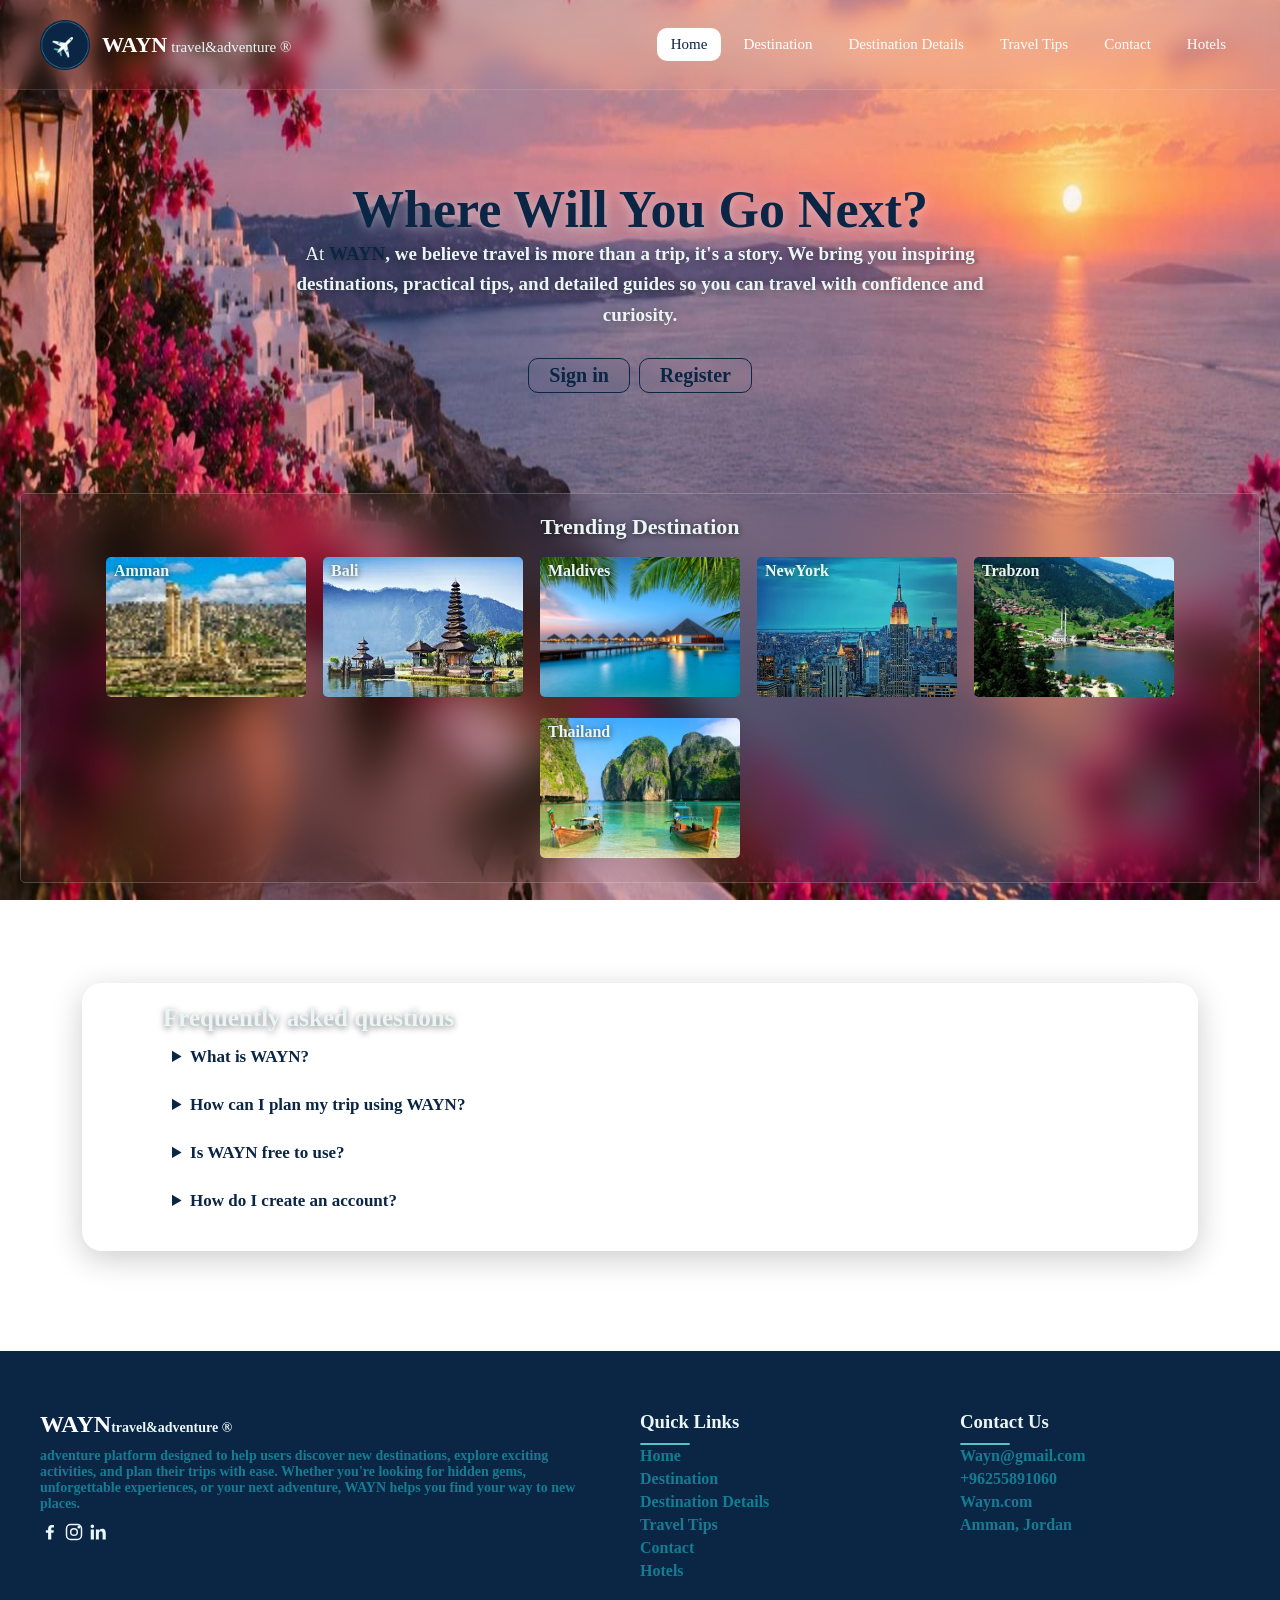
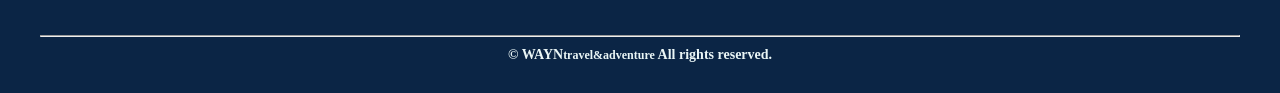
==== home.html @ e9b3a29a "Add files via upload" ====
<!DOCTYPE html>
<html lang="en">
<head>
    <meta charset="UTF-8">
    <meta name="viewport" content="width=device-width, initial-scale=1.0">
    <title>WAYN-travel&adventure</title>
    <link rel="icon" href="images/wayn-icon.png">
    <link rel="stylesheet" href="style.css">
</head>
<body>
    <div class="dashboard">
        
           <div class="background"><img src="bali/12.jpeg" width="100% " height="100%" alt="background"> </div>
    <header class="header">
        <div class="logo">
            <img src="wayn-icon.png" alt="wayn-icon">
            <div class="logo-">
                <span class="brand">WAYN</span>
                <span class="tagline">travel&adventure &reg;</span>
            </div>
        </div>
        <nav>
            <a href="index.html" class="active">Home</a>
            <a href="Destination.html">Destination</a>
            <a href="Destination-Details.html">Destination Details</a>
            <a href="Travel-Tips.html">Travel Tips</a>
            <a href="file.html">Contact</a>
             <a href="Hotels.html">Hotels</a>
        </nav>
    </header>
    <main>
        <section class="hero">
            <div class="about-as">
            <h1>Where Will You Go Next?</h1>
            <p>At <strong><span style="color:#0B2545;">WAYN</span></stron>, we believe travel is more than a trip, it's a story. We bring you inspiring destinations, practical tips, and detailed guides so you can travel with confidence and curiosity.</p>
        </div>
        <div class="auth-box">
            <a href=".html">Sign in</a>
            <a href="login.html">Register</a>
        </div>
        </section>
        <!-- Destination section -->
         
        <div class="cards">
          <a href="Destination.html" class="cards-title">
        Trending Destination</a>
        <div class="card">
            <img src="bali/amman.jpeg" alt="Amman" >
            <span class="name">Amman</span>
        </div>
        <div class="card">
            <img src="bali.webp" alt="Bali" >
            <span class="name">Bali</span>
        </div>
        <div class="card">
            <img src="maldives.gif" alt="Mldives">
            <span class="name">Maldives</span>
        </div>
            <div class="card">
            <img src="newyork.webp" alt="New-York">
            <span class="name">NewYork</span>
        </div>
            <div class="card">
            <img src="trabzon.webp" alt="Trabzon">
            <span class="name">Trabzon</span>
        </div>
            <div class="card">
            <img src="thailand.webp" alt="Thailand">
            <span class="name">Thailand</span>
        </div>
            </div>

            <!-- Q AND A -->
        <section class="Q-A">
            <h2>Frequently asked questions</h2>
            <details class="details">
                <summary>What is WAYN?</summary>
                <p>WAYN is a travel and adventure platform designed to help users discover new destinations, explore exciting activities, and plan their trips with ease. Whether you're looking for hidden gems, unforgettable experiences, or your next adventure, WAYN helps you find your way to new places.</p>
            </details>
            <details class="details">
                <summary>How can I plan my trip using WAYN?</summary>
                <p>You can browse destinations, explore detailed guides, and save your favorite spots to create a customized travel itinerary.</p>
            </details>
            <details class="details">
                <summary>Is WAYN free to use?</summary>
                <p>Yes, exploring destinations, reading travel guides, and accessing practical tips on WAYN is completely free.</p>
            </details>
            <details class="details">
                <summary>How do I create an account?</summary>
                <p>Click on the "Register" button in the navigation bar, enter your email and details, and you'll be ready to start exploring.</p>
            </details>
        </section>
    
    </main> 
    
    <footer>
        <div class="footer-container">
                
              
              <div class="footer-brand"> 
               <!-- <img src="images/wayn-icon.png" alt="icon">  -->
               <h2>WAYN<span style="font-size: 14px;">travel&adventure &reg;</span></h2>
                <p>adventure platform designed to help users discover new destinations, explore exciting activities, and plan their trips with ease. Whether you're looking for hidden gems, unforgettable experiences, or your next adventure, WAYN helps you find your way to new places.</p>
            
             <div class="social-links">
                <a href="#"><svg xmlns="http://www.w3.org/2000/svg" viewBox="0 0 24 24" width="20" height="20" fill="#EAF6F6">
                        <path d="M13.5 21v-8h2.7l.4-3.1h-3.1V8c0-.9.3-1.5 1.6-1.5h1.6V3.7c-.8-.1-1.7-.2-2.6-.2-2.6 0-4.4 1.6-4.4 4.5v1.9H7V13h2.7v8z"/>
                         </svg></a> 
                <a href="#"><svg xmlns="http://www.w3.org/2000/svg" viewBox="0 0 24 24" width="20" height="20" fill="none" stroke="#EAF6F6" stroke-width="1.8">
                          <rect x="3" y="3" width="18" height="18" rx="5"/>
                               <circle cx="12" cy="12" r="4"/>
                                <circle cx="18" cy="6" r="1" fill="#EAF6F6"/>
                                       </svg></a>
                <a href="#"><svg xmlns="http://www.w3.org/2000/svg" viewBox="0 0 24 24" width="20" height="20" fill="#EAF6F6">
                          <path d="M5.2 3a2.2 2.2 0 1 0 0 4.4 2.2 2.2 0 0 0 0-4.4zM3.3 9h3.8v12H3.3zM9.5 9h3.6v1.6h.1A4 4 0 0 1 16.8 8c3.8 0 4.5 2.5 4.5 5.7V21h-3.8v-6.5c0-1.5 0-3.4-2.1-3.4s-2.4 1.6-2.4 3.3V21H9.5z"/>
                              </svg></a>
            </div>
             </div>
             <div class="footer-column">
                <h3>Quick Links</h3>
                <hr>
                <ul>
            <li><a href="index.html" >Home</a></li>
            <li><a href="Destination.html">Destination</a></li>
            <li><a href="Destination-Details.html">Destination Details</a></li>
            <li><a href="Travel-Tips.html">Travel Tips</a></li>
            <li><a href="Contact.html">Contact</a></li>
            <li><a href="Hotels.html">Hotels</a></li>
                </ul>
             </div>
             <div class="footer-column">
                <ul>
                <h3>Contact Us</h3>
                <hr>
                <li><a href="mailto:Wayn@gmail.com">Wayn@gmail.com</a></li>
                <li><a href="tel:+96255891060">+96255891060</a></li>
                <li><a href="/">Wayn.com</a></li>
                <li>Amman, Jordan</li></ul>
             </div>
             
             <div class="footer-bottom">
                <hr>
                <p>&copy; WAYN<span style="font-size: 12px;">travel&adventure</span> All rights reserved.</p>
             </div>
        </div>
    </footer>
    
   </div>
   <style>
    *,
::before,
::after{
    padding: 0;
    margin: 0;
    box-sizing: border-box;
}
:root{
    --primary-navy:#0B2545;
    --secondary-teal:#147D92;
    --secondary-Aqua:#58C4C6;
    --secondary-lightblue:#EAF6F6;
    --secondary-White:#FFFFFF;
   
}
.dashboard{
    display: grid;
    grid-template-columns: 1fr ;
    grid-template-rows: 90px 1fr 60px;
    grid-template-areas:  
    "header "
    "main "
    "footer";
}
.background{
    position: fixed;
    object-fit: cover;
    width: 100%;
    height: 100%;
    z-index: -2;
    inset: 0;
}
/* -----header----- */
.dashboard .header{
grid-area:header;
padding: 0px 40px;
display: flex;
justify-content: space-between;
align-items: center;
border-radius: 5px;
flex-wrap: wrap;
position:sticky;
top:0;
z-index: 100;
background:rbga(255,255,255,0.12);
backdrop-filter: blur(10px);
-webkit-backdrop-filter: blur(10px);
border-bottom: 1px solid rgba(255,255,255,0.12) ;
}
/* ----logo--- */
.dashboard .header .logo{
    display: flex;
    align-items: center;
    gap:12px;
}  

.dashboard .header .logo .brand{
    color: var(--secondary-White);
    font-weight: bold;
    font-size:22px;
    user-select: none;
    font-family:Cambria, Cochin, Georgia, Times, 'Times New Roman', serif
}
.dashboard .header .logo .tagline{

 color:var(--secondary-lightblue);
 font-size: 15px;
}
.dashboard .header .logo img{
    width: 50px;
}
/* -----nav----- */
.dashboard .header nav{
    display: flex;
    gap:8px;
    align-items: center;
    user-select: none;
    
  
}
.dashboard .header nav a{
    background-color: transparent;
    color:var(--secondary-White);
    border-radius: 10px;
     text-decoration: none;
     padding: 8px 14px;
     font-family: Cambria, Cochin, Georgia, Times, 'Times New Roman', serif;
    font-size: 15px;
    white-space: nowrap;
    transition: 0.3s;
}
.dashboard .header nav a:hover{
    background-color: var(--secondary-White);
    color: var(--primary-navy);
    border: none;
    transform:translateY(-2px);
   
}
.dashboard .header nav a.active{
    background-color: var(--secondary-White);
    color: var(--primary-navy);
    border: none;
}
/* ----main----- */
.dashboard main{
    grid-area: main;
    display: flex;
    flex-direction: column;
    align-items: center;
    justify-content: center;
    padding: 0 20px;
}
/* -----hero----- */
.dashboard main .hero{
    display: flex;
    flex-direction: column;     
    align-items: center;
    text-align: center;
    margin-top: 90px;
    gap: 28px;
    max-width: 700px;
    color: var(--secondary-white);
    font-family: Cambria, Cochin, Georgia, Times, 'Times New Roman', serif;
}
.dashboard main .hero .about-as h1{
    color: var(--primary-navy);
    font-size: 52px;
    text-shadow: 0 2px 12px rgba(255,255,255,0.45) ;
    
}
.dashboard main .hero .about-as p{
    color: var(--secondary-lightblue);
    font-size: 19px;
    line-height: 1.6;
    text-shadow: 0 1px 8px rgba(0,0,0,0.45);
}
/* ------auth-box---- */
.dashboard main .hero .auth-box{
    display: flex;
    gap: 10px;
    
}
.dashboard main .hero .auth-box a{
    
    background: transparent;
    backdrop-filter: blur(5px);
    color: var(--primary-navy);
    border-radius: 10px;
    padding: 5px 20px;
    text-decoration: none;
    font-size: 20px;
    font-family:Cambria, Cochin, Georgia, Times, 'Times New Roman', serif;
    cursor: pointer;
    border: 1px solid var(--primary-navy);
    transition: 0.3s;

}
.dashboard main .hero .auth-box a:focus,
.dashboard main .hero .auth-box a:hover
{
   
    background-color: rgba(255,255,255,0.6);
    color: var(--primary-navy);
    border: 1px solid var(--primary-navy);
    transform: translatey(-2px);
}
/* ----cards----- */
.dashboard main .cards{
    margin:100px auto 0 ;
    background:transparent;
    backdrop-filter: blur(20px);
    /* background: rgba(11,37,69,0.35);
    backdrop-filter: blur(14px); */
    border: 1px solid rgba(255,255,255,0.2);
    width: 100%;
    padding: 20px 50px;
    border-radius: 5px;
    display: flex;
    flex-wrap: wrap;
    justify-content: center;
    gap: 17px;
}
.dashboard main .cards .cards-title{
    width: 100%;
    color: var(--secondary-lightblue);
    text-decoration: none;
    text-align: center;
    font-family: Cambria, Cochin, Georgia, Times, 'Times New Roman', serif;
    font-weight: bold;
    font-size: 22px;
    text-shadow: 0 1px 6px rgba(0,0,0,0.7);
}
.dashboard main .cards .card{
        position: relative;
}
.dashboard main .cards .card .name{
    position: absolute;
    top:0;
    left:0;
    padding: 5px 8px;
    font-weight: bold;
    color: var(--secondary-lightblue);
     text-shadow: 0 1px 6px rgba(0,0,0,0.7);
     pointer-events: none;
}
.dashboard main .cards .card img{
    width: 200px;
    height: 140px;
    border-radius: 5px;
    transition: 0.5s;
    cursor:pointer;
}
.dashboard main .cards img:hover{
    transform: scale(1.1);
}



/* -----Q&A---- */
.dashboard main .Q-A{
   margin: 100px auto 0;
   width: 90%;
   box-sizing: border-box;
   background:transparent;
   backdrop-filter: blur(10px);
    border:1px solid rgba(255,255,255,0.2);
   box-shadow: 0 8px 32px  rgba(0,0,0,0.2);
   border-radius: 20px;
   
   padding: 20px 80px;
    
}
.dashboard main .Q-A h2{
    color: var(--secondary-lightblue);
     text-shadow: 0 2px 6px rgba(0,0,0,0.5) ;
    font-size: 25px;
    font-family: Cambria, Cochin, Georgia, Times, 'Times New Roman', serif;
    /* -webkit-text-stroke: 0.2px var(--secondary-lightblue); */
    text-align:left;
    margin-bottom: 6px;
}
.dashboard main .Q-A .details{
    background-color: rgba(255,255,255,0.4);
    color: var(--primary-navy);
    font-size: 17px;
    font-family: Cambria, Cochin, Georgia, Times, 'Times New Roman', serif;
    width: 100%;
    border-radius: 15px;
    margin-bottom: 10px;
    padding: 8px;
    border: 1px solid rgba(255,255,255,0.2);
    cursor: pointer;
    transition: all 0.3s ease;
}
.dashboard main .Q-A .details p{
    line-height: 1.6;
    font-size: 15px;
    padding: 10px 20px 15px;
    margin: 0;
    
}
    
.dashboard main .Q-A .details:hover{
 background: rgba(255,255,255,0.45);
 transform: translateY(-2px);
 box-shadow: 0 6px 16px rgba(0,0,0,0.2);
}
/* ---footer */
 footer{
    grid-area: footer;
    background: var(--primary-navy);
    /* background:transparent;
   backdrop-filter: blur(10px);
    border:1px solid rgba(255,255,255,0.2); */
    color: var(--secondary-lightblue);
    width: 100%;
    padding: 60px 8px 20px;
    margin-top: 100px;
    font-family: Cambria, Cochin, Georgia, Times, 'Times New Roman', serif;
}
.footer-container{
    display: grid;
    grid-template-columns: 2fr repeat(2,1fr);
    gap: 40px;
    max-width:1200px ;
    margin: 0 auto;
}



.footer-brand img{
 width: 100px;
}
.footer-brand h2{
   color: var(--secondary-White);
    font-weight: bold;
    font-size:24px;
    user-select: none;
    margin-bottom: 10px;
    font-family:Cambria, Cochin, Georgia, Times, 'Times New Roman', serif
}
.footer-brand span{
    color:var(--secondary-lightblue);
}
.footer-brand p{
    font-size: 14px;
    font-family:Cambria, Cochin, Georgia, Times, 'Times New Roman', serif;
    color: var(--secondary-teal);
    margin-bottom: 10px;

}
.footer-column hr{
    width:50px ;
    margin-bottom: 2px;
    border-radius: 5px;
    height: 2px;
    background-color: #EAF6F6;
    border: 1px solid var(--secondary-Aqua);
}
.footer-column h3{
    margin-bottom: 10px;
    
 
}
.footer-column ul{
    list-style: none;

}
.footer-column li{
    margin-bottom: 5px;
    color: var(--secondary-teal);
   
}
.footer-column ul li a{
    color: var(--secondary-teal);
      text-decoration: none;
    transition: color 0.3s ease;
    
}
.footer-bottom {
    text-align: center;
    width: 100%;
    grid-column: 1/-1;
    padding: 10px 0;
}
.footer-bottom hr{
margin-bottom: 10px;
}
.footer-bottom{
    font-size: 14px;
    font-family: Cambria, Cochin, Georgia, Times, 'Times New Roman', serif;
}
   </style>
</body>
</html>
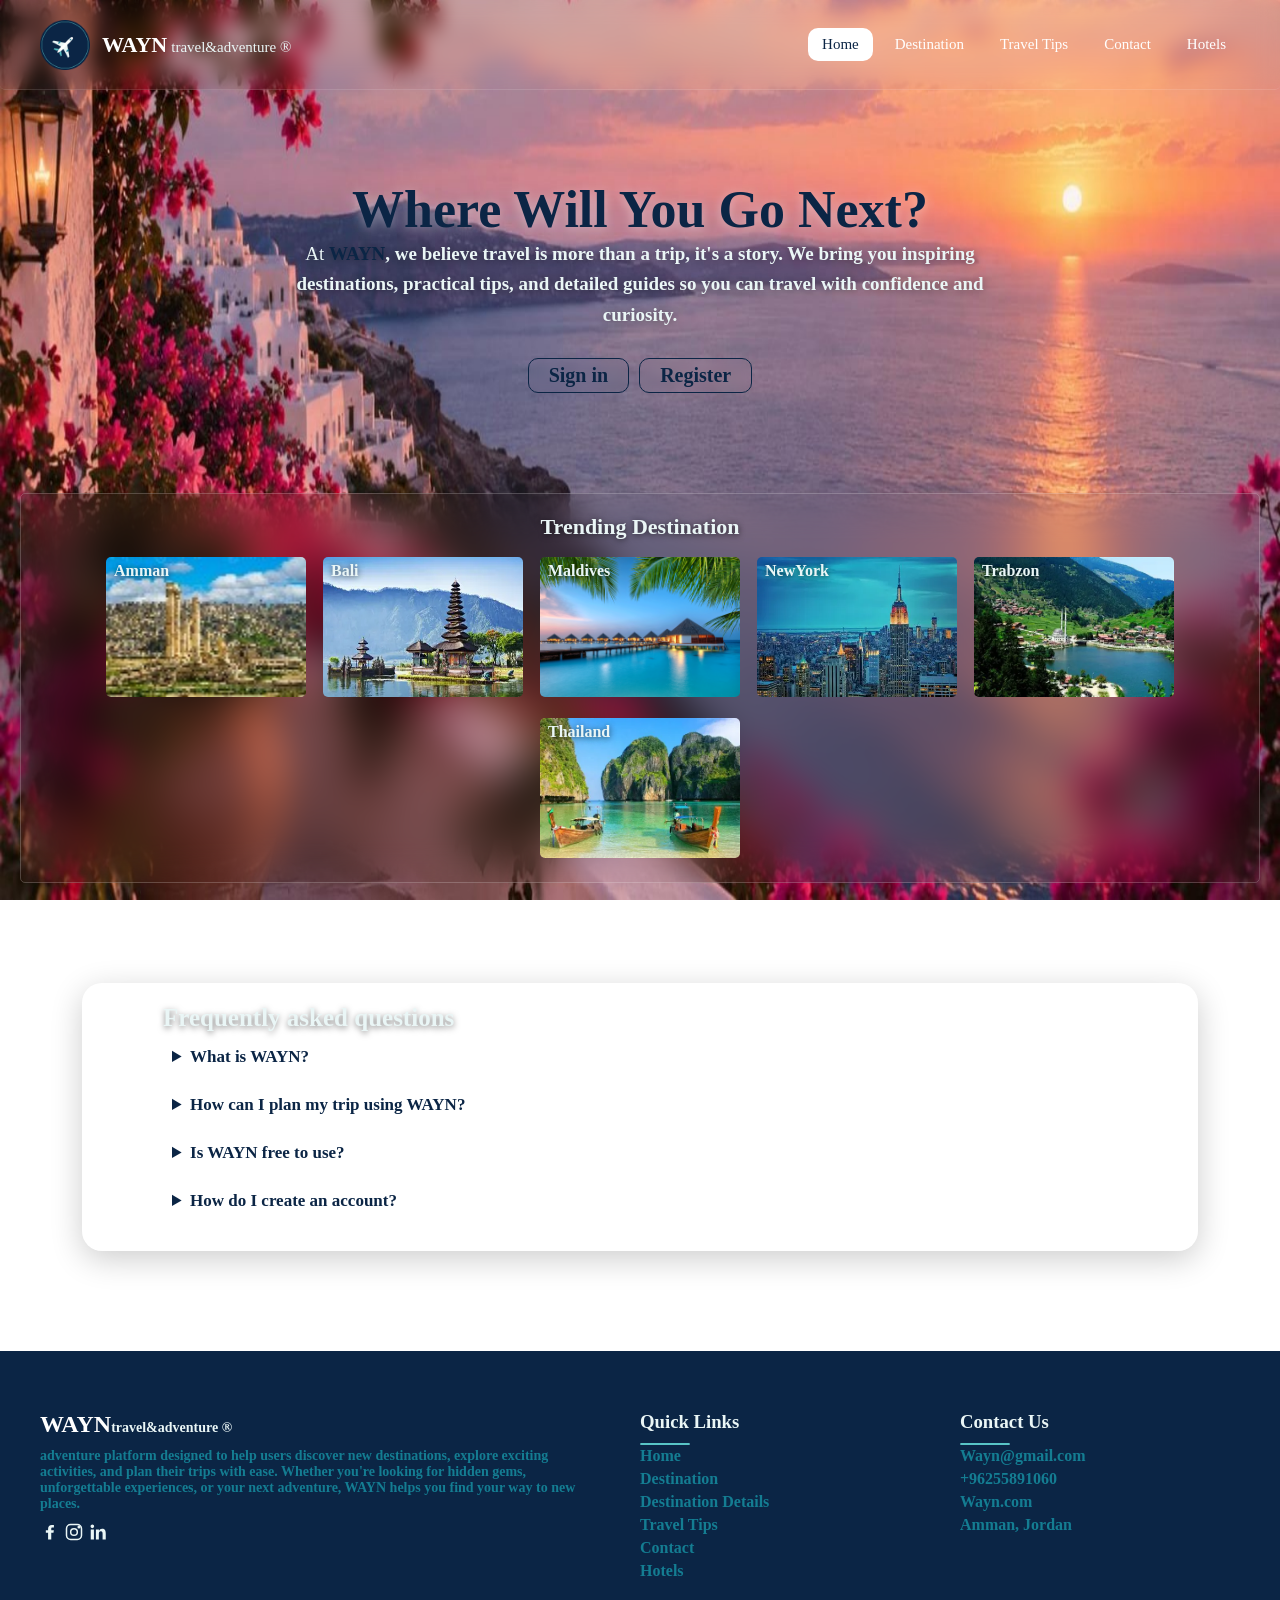
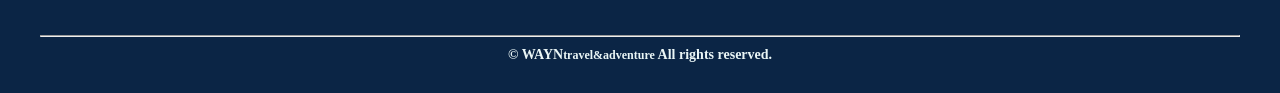
==== commit 5ca8314d: "Update home.html" ====
--- a/home.html
+++ b/home.html
@@ -20,9 +20,8 @@
             </div>
         </div>
         <nav>
-            <a href="index.html" class="active">Home</a>
+            <a href="home.html" class="active">Home</a>
             <a href="Destination.html">Destination</a>
-            <a href="Destination-Details.html">Destination Details</a>
             <a href="Travel-Tips.html">Travel Tips</a>
             <a href="file.html">Contact</a>
              <a href="Hotels.html">Hotels</a>
